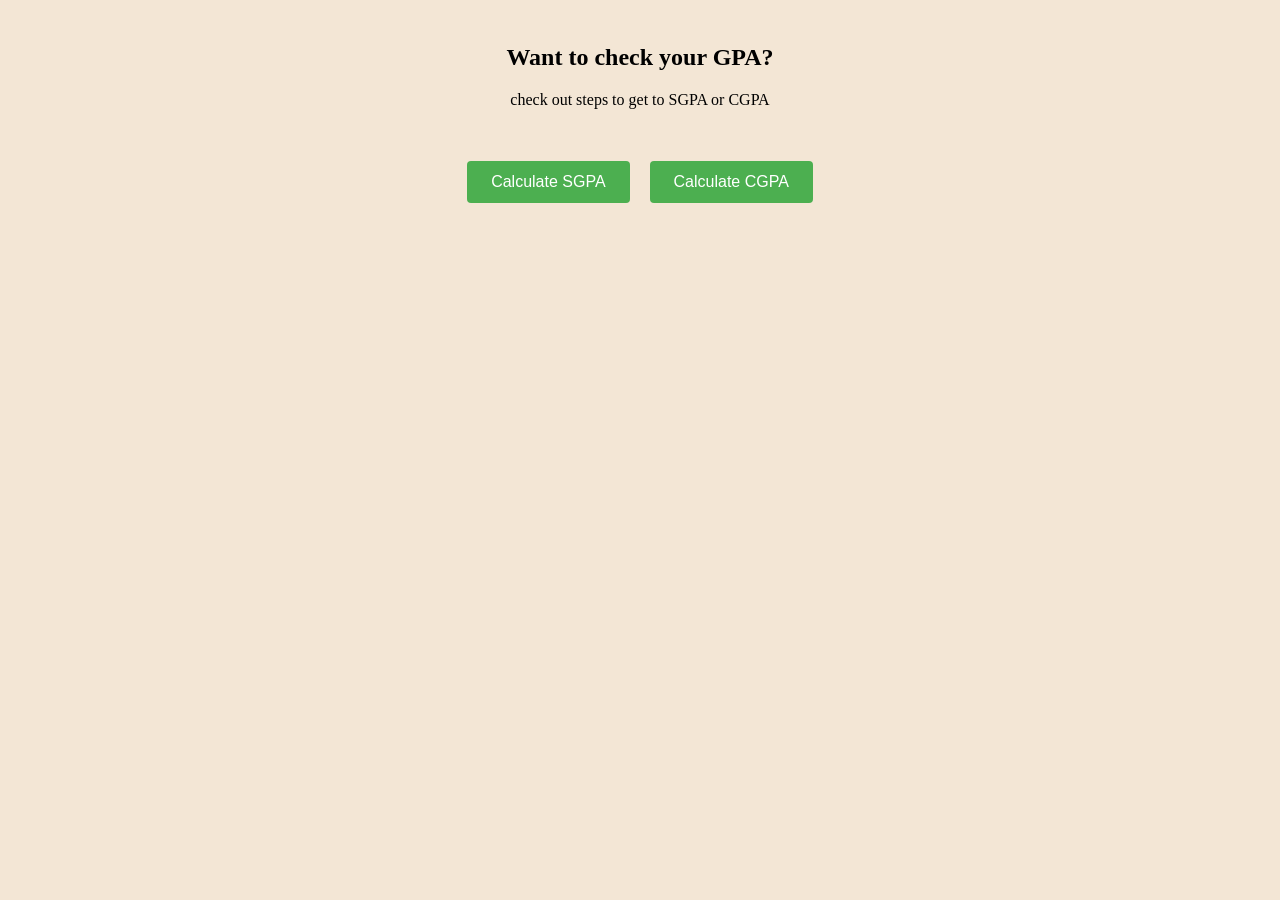
==== index.html @ 35a6d5cb "Initial Stage" ====
<!DOCTYPE html>
<html lang="en">
<head>
    <meta charset="UTF-8">
    <meta name="viewport" content="width=device-width, initial-scale=1.0">
    <title>CheckYourGPA</title>
    <link rel="stylesheet" href="style.css">
</head>
<body>
    <nav>
        <h1>Want to check your GPA?</h1>
        <p>check out steps to get to SGPA or CGPA</p>
    </nav>
    <section class="buttons">
        <button class="button" type="button" onclick="buttonSGPA()">Calculate SGPA</button>
        <button class="button" type="button" onclick="buttonCGPA()">Calculate CGPA</button>
    </section>
    <script src="script.js"></script>
</body>
</html>
---- style.css ----
* {
    background-color: #F3E6D5;
}
nav{
    /* background-color: #cb7272; */
    padding: 1rem;
    text-align: center;
}

.buttons {
  display: flex;
  justify-content: center;
  gap: 20px; /* Space between buttons */
  margin-top: 20px; /* Space above the button section */
}
section.buttons button {
  background-color: #4CAF50; /* Green */
  border: none;
  color: white;
  padding: 12px 24px;
  text-align: center;
  font-size: 16px;
  cursor: pointer;
  border-radius: 4px;
}

.button:hover {
  background-color: #45a049; /* Darker green on hover */
}



/* .gradient-btn {
  background: linear-gradient(45deg, #ff6b6b, #f06595);
  border: none;
  color: white;
  padding: 12px 24px;
  font-size: 16px;
  border-radius: 25px;
  cursor: pointer;
  transition: transform 0.2s ease, box-shadow 0.2s ease;
}

.gradient-btn:hover {
  transform: translateY(-2px);
  box-shadow: 0 4px 12px rgba(0,0,0,0.2);
}

.outline-btn {
  background-color: transparent;
  border: 2px solid #007BFF;
  color: #007BFF;
  padding: 10px 20px;
  font-size: 16px;
  border-radius: 6px;
  cursor: pointer;
  transition: all 0.3s ease;
}

.outline-btn:hover {
  background-color: #007BFF;
  color: white;
}

 */
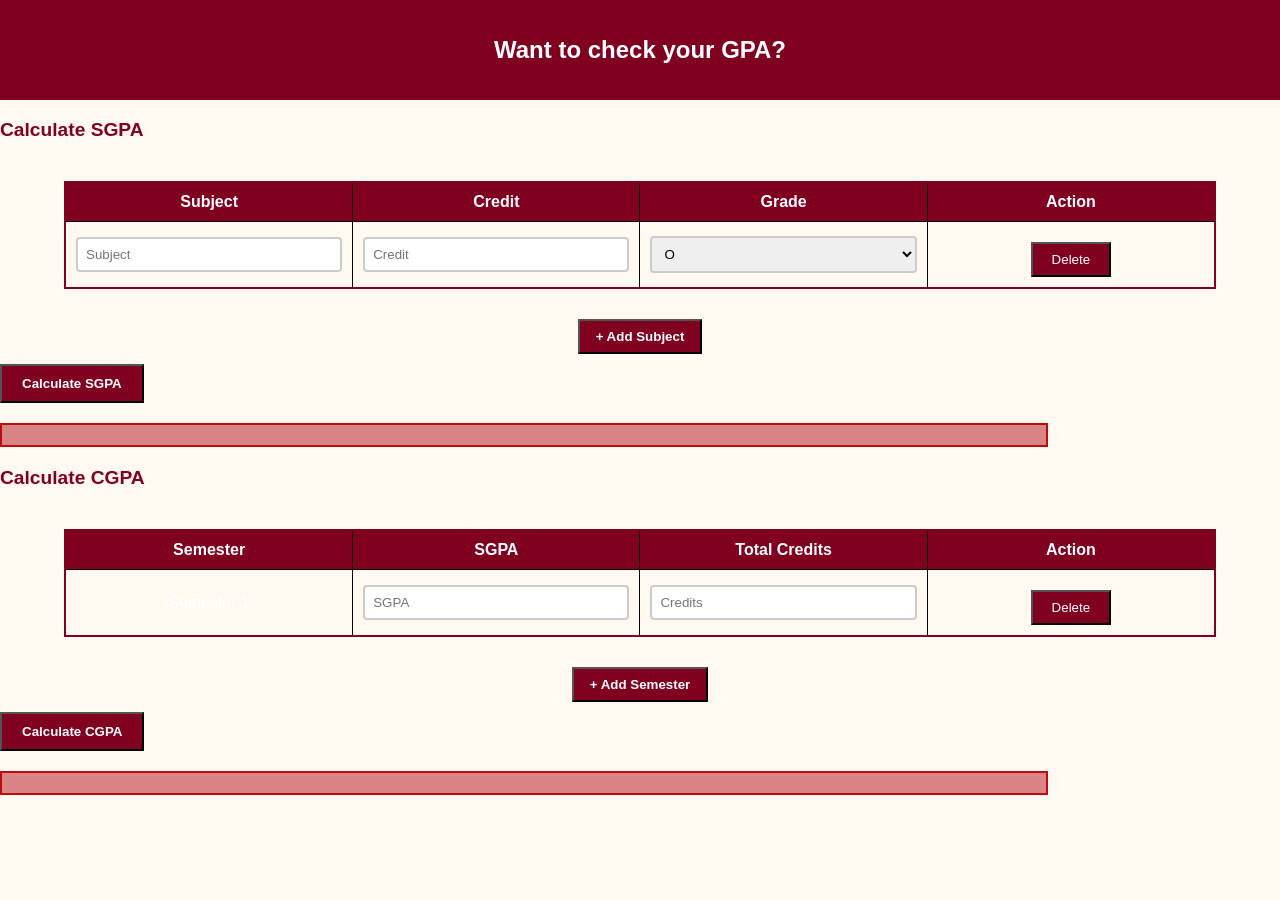
==== commit f34f68fb: "Rename SGPA.html to index.html" ====
--- a/index.html
+++ b/index.html
@@ -3,18 +3,99 @@
 <head>
     <meta charset="UTF-8">
     <meta name="viewport" content="width=device-width, initial-scale=1.0">
-    <title>CheckYourGPA</title>
-    <link rel="stylesheet" href="style.css">
+    <title>Calculate SGPA</title>
+    <link rel="stylesheet" href="SGPA.css">
 </head>
 <body>
     <nav>
         <h1>Want to check your GPA?</h1>
-        <p>check out steps to get to SGPA or CGPA</p>
     </nav>
-    <section class="buttons">
-        <button class="button" type="button" onclick="buttonSGPA()">Calculate SGPA</button>
-        <button class="button" type="button" onclick="buttonCGPA()">Calculate CGPA</button>
-    </section>
-    <script src="script.js"></script>
+    <p>Calculate SGPA</p>
+    <div id="container">
+        <table>
+            <thead>
+                <tr>
+                    <th>Subject</th>
+                    <th>Credit</th>
+                    <th>Grade</th>
+                    <th>Action</th>
+                </tr>
+            </thead>
+            <tbody id="subjectTableBody">
+                <tr>
+                    <td><input class="subject-input" type="text" name="subject" placeholder="Subject"></td>
+                    <td><input class="credit-input" type="number" name="credit" min="1" max="4" placeholder="Credit"></td>
+                    <td><select class="grade-input" name="grade">
+                        <option value="O">O</option>
+                        <option value="A">A</option>
+                        <option value="B">B</option>
+                        <option value="C">C</option>
+                        <option value="D">D</option>
+                        <option value="E">E</option>
+                    </select></td>
+                    <td><button id="deleteBtn" type="button" onclick="DeleteRow(this)">Delete</button></td>
+                </tr>
+            </tbody>
+        </table>
+        <button type="button" id="addSubject" onclick="addRow()">+ Add Subject</button>
+    </div>
+
+    
+    <button id="calculateBtn" type="submit" onclick="calculateSGPA()">Calculate SGPA</button>
+    <p id="result"></p>
+<p>Calculate CGPA</p>
+
+<div id="cgpaContainer">
+    <table>
+        <thead>
+            <tr>
+                <th>Semester</th>
+                <th>SGPA</th>
+                <th>Total Credits</th>
+                <th>Action</th>
+            </tr>
+        </thead>
+
+        <tbody id="semesterTableBody">
+            <tr>
+                <td>Semester 1</td>
+                <td>
+                    <input 
+                        class="sgpa-input" 
+                        type="number" 
+                        step="0.01" 
+                        min="0" 
+                        max="10" 
+                        placeholder="SGPA"
+                    >
+                </td>
+                <td>
+                    <input 
+                        class="semester-credit-input" 
+                        type="number" 
+                        min="1" 
+                        placeholder="Credits"
+                    >
+                </td>
+                <td>
+                    <button type="button" id="deleteBtn" onclick="deleteSemester(this)">
+                        Delete
+                    </button>
+                </td>
+            </tr>
+        </tbody>
+    </table>
+
+    <button type="button" id="addSemester">
+        + Add Semester
+    </button>
+</div>
+
+<button id="calculateCGPABtn" type="button">
+    Calculate CGPA
+</button>
+
+<p id="cgpaResult"></p>
+    <script src="SGPA.js"></script>
 </body>
-</html>+</html>
--- a/SGPA.css
+++ b/SGPA.css
@@ -0,0 +1,216 @@
+body {
+    font-family: Arial, sans-serif;
+    background-color: #FFF9F2;
+    margin: 0;
+    padding: 0;
+    color: white;
+}
+nav{
+    background-color: #800020;
+    padding: 1rem;
+    text-align: center;
+}
+
+.buttons {
+  display: flex;
+  justify-content: center;
+  gap: 20px;
+  margin-top: 20px; 
+}
+
+.buttons button {
+  background-color: #f0edae;
+  /* border: none; */
+  color: black;
+  margin: 10px;
+  padding: 12px 24px;
+  text-align: center;
+  font-size: 16px;
+  cursor: pointer;
+  border-radius: 4px;
+}
+
+.button:hover {
+  background-color: #d8cf69;
+}
+
+table, th, td{
+    /* border: 2px solid black; */
+    width: 90%;
+    height: 100%;
+    margin-top: 20px;
+    table-layout: fixed;
+    padding: 10px;
+    /* border-radius: 10px; */
+}
+
+td{
+    text-align: center;
+    width: 100%;
+}
+
+th{
+    text-align: center;
+    background-color: #800020;
+    color: white;
+    white-space: normal;
+    word-break: break-word;
+}
+table{
+    border-collapse: collapse;
+    /* border-spacing: 15px; */
+    /* border: 4px solid rgb(186, 12, 12); */
+    border: 2px solid #800020;
+    border-radius: 10px;
+}
+
+#container{
+    display: flex;
+    flex-direction: column;
+    align-items: center;
+    justify-content: center;
+    margin-top: 20px;
+    gap: 20px;
+}
+
+th, td {
+  border-bottom: 1px solid black;
+  border-right: 1px solid black;
+  border-left: 1px solid black;
+}
+
+input[type="text"], input[type="number"] {
+  width: 100%;
+  padding: 8px;
+  box-sizing: border-box;
+  border: 2px solid #ccc;
+  border-radius: 4px;
+}
+
+select {
+  width: 100%;
+  padding: 8px;
+  box-sizing: border-box;
+  border: 2px solid #ccc;
+  border-radius: 4px;
+}
+
+#deleteBtn {
+  margin-top: 10px;
+  padding: 8px 16px;
+  background-color: #800020;
+  color: white;
+  /* border: none; */
+  cursor: pointer;
+  max-width: 100%;
+  width: 80px;
+  box-sizing: border-box;
+  white-space: nowrap;
+}
+
+#addSubject {
+/* font-size: 13px;*/
+/* margin-left: 170px; */
+font-weight: bold; 
+  margin-top: 10px;
+  padding: 8px 16px;
+  background-color: #800020;
+  color: white;
+  /* border: none; */
+  cursor: pointer;
+}
+
+#addSubject:hover, #deleteBtn:hover {
+  background-color: rgb(255, 0, 0);
+}
+
+#calculateBtn {
+  font-weight: bold;
+  margin-top: 10px;
+  padding: 10px 20px;
+  background-color: #800020;
+  color: white;
+  /* border: none; */
+  cursor: pointer;
+  display:flex;
+  justify-self: center;
+  /* width: 10px; */
+  /* height: auto; */
+}
+
+#result {
+    background-color: rgb(216, 132, 132);
+    border: 2px solid rgb(186, 12, 12);
+    margin-top: 20px;
+    font-size: 18px;
+    font-weight: bold;
+    width: 80%;
+    padding: 10px;
+    margin-top: 20px;
+    /* margin-left: 10%; */
+    margin-bottom: 20px;
+    text-align: center;
+    font-size: 20px;
+    color:white;
+}
+
+p{
+  color:#800020;
+  /* display: flex; */
+  justify-self: center;
+  font-size:larger;
+  font-weight: bold;
+}
+
+/* CGPA Section */
+
+#cgpaContainer {
+  display: flex;
+  flex-direction: column;
+  align-items: center;
+  justify-content: center;
+  margin-top: 20px;
+  gap: 20px;
+}
+
+#cgpaContainer table {
+  width: 90%;
+}
+
+#addSemester {
+  font-weight: bold;
+  margin-top: 10px;
+  padding: 8px 16px;
+  background-color: #800020;
+  color: white;
+  cursor: pointer;
+}
+
+#addSemester:hover,
+#calculateCGPABtn:hover {
+  background-color: rgb(255, 0, 0);
+}
+
+#calculateCGPABtn {
+  font-weight: bold;
+  margin-top: 10px;
+  padding: 10px 20px;
+  background-color: #800020;
+  color: white;
+  cursor: pointer;
+  display: flex;
+  justify-self: center;
+}
+
+#cgpaResult {
+  background-color: rgb(216, 132, 132);
+  border: 2px solid rgb(186, 12, 12);
+  margin-top: 20px;
+  /* margin-left: 10%; */
+  margin-bottom: 20px;
+  width: 80%;
+  padding: 10px;
+  text-align: center;
+  font-size: 20px;
+  font-weight: bold;
+}
